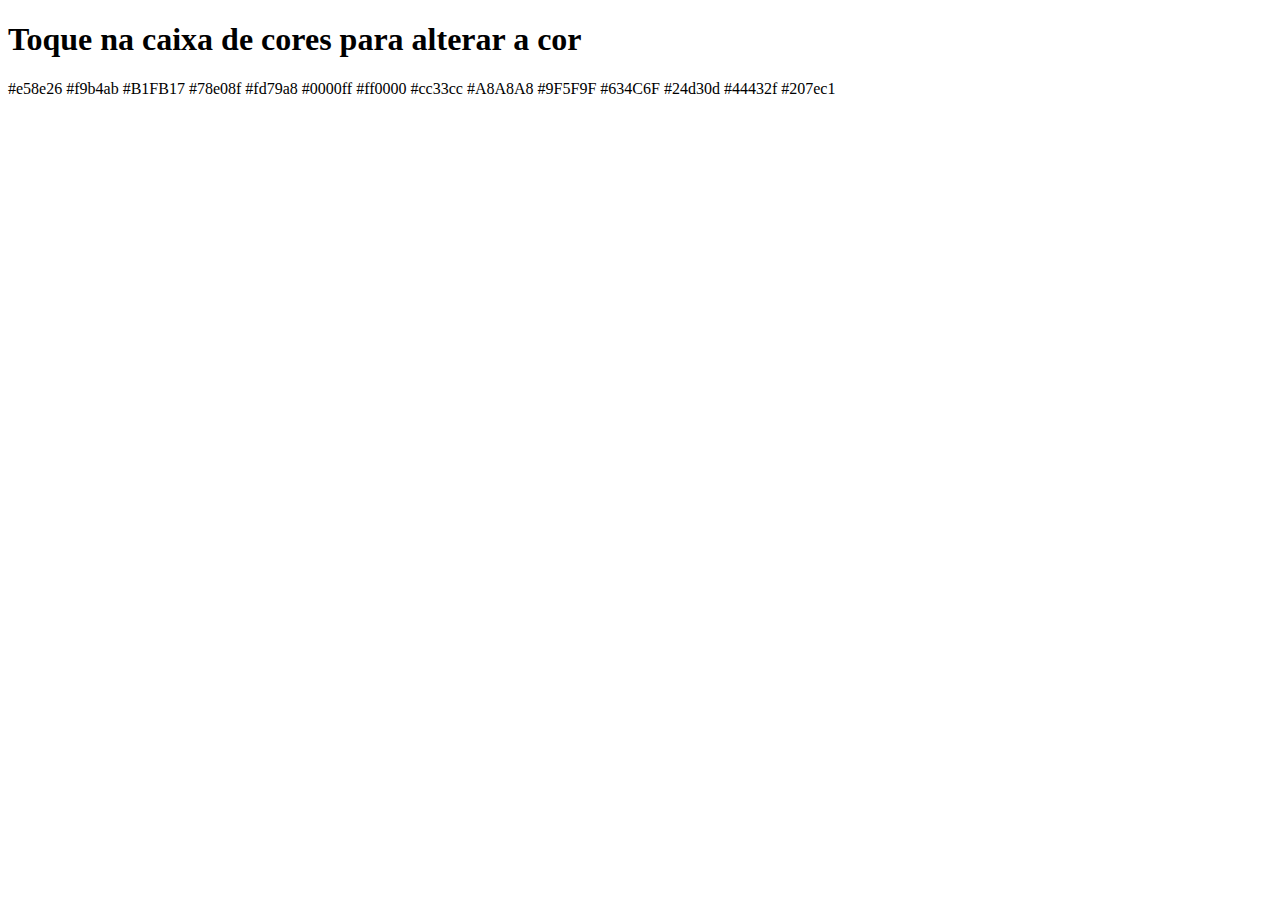
==== Tabela-Cores/Index.html @ 7a768fb8 "Add files via upload" ====
<!DOCTYPE html>
<html lang="pt-BR">
  
<head>
    <meta charset="UTF-8">
    <meta name="viewport" content=
        "width=device-width, initial-scale=1.0">
  
    <title>Background changer using JavaScript</title>
    <link rel="stylesheet" href="CSS/style.css">
</head>
  
<body>
    <h1>Toque na caixa de cores para alterar a cor</h1>
    <div>
        <a onclick="bgchange(id)" id="color1"> #e58e26</a>
        <a onclick="bgchange(id)" id="color2"> #f9b4ab</a>
        <a onclick="bgchange(id)" id="color3"> #B1FB17</a>
        <a onclick="bgchange(id)" id="color4"> #78e08f</a>
        <a onclick="bgchange(id)" id="color5"> #fd79a8</a>
        <a onclick="bgchange(id)" id="color6"> #0000ff</a>
        <a onclick="bgchange(id)" id="color7"> #ff0000</a>
        <a onclick="bgchange(id)" id="color8"> #cc33cc</a>
        <a onclick="bgchange(id)" id="color9"> #A8A8A8</a>
        <a onclick="bgchange(id)" id="color10"> #9F5F9F</a>
        <a onclick="bgchange(id)" id="color11"> #634C6F</a>
        <a onclick="bgchange(id)" id="color12"> #24d30d</a>
        <a onclick="bgchange(id)" id="color13"> #44432f</a>
        <a onclick="bgchange(id)" id="color14"> #207ec1</a>
    </div>
  
    <script src="JS/script.js"></script>
</body>
  
</html>
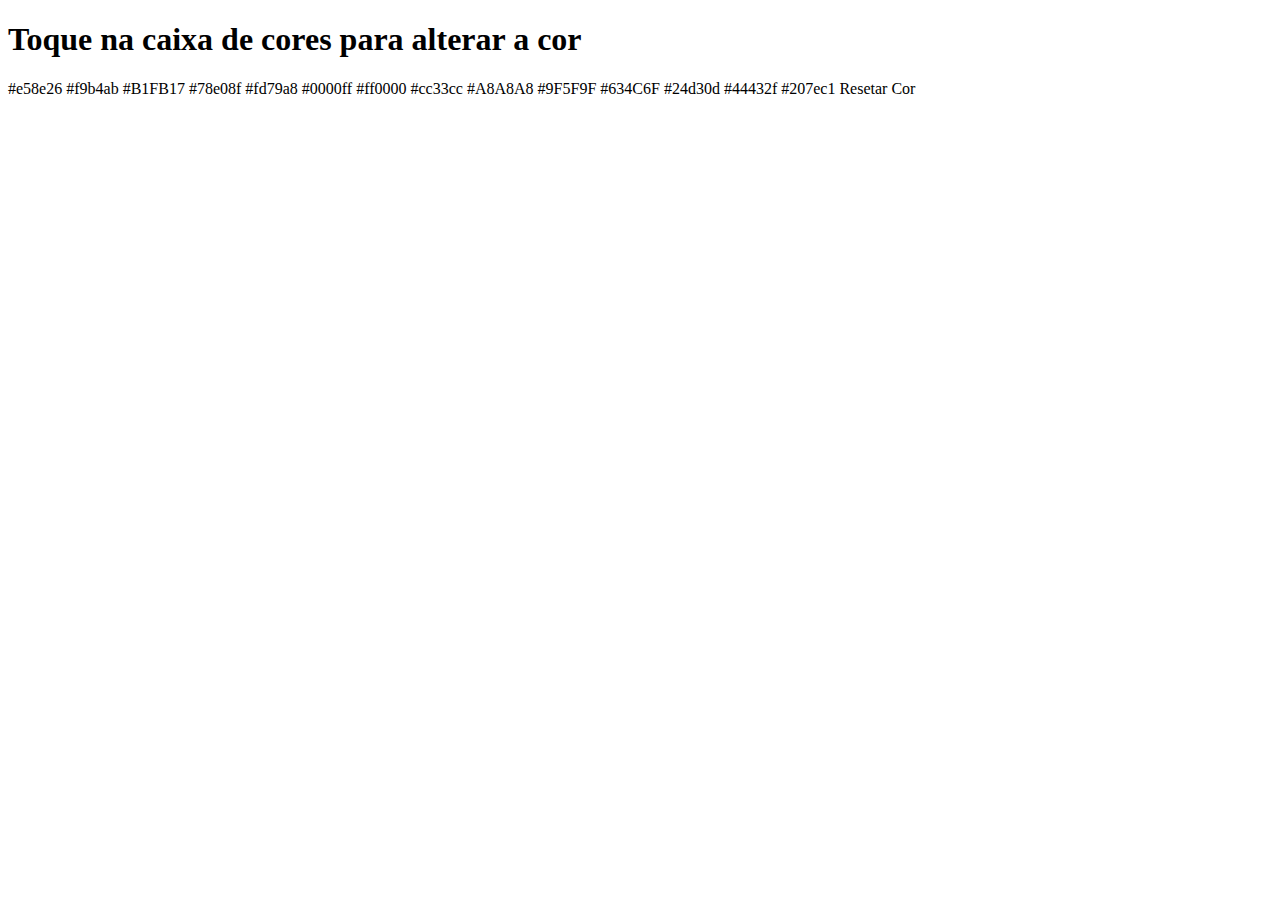
==== commit 235ad970: "Colocando css para palheta" ====
--- a/Tabela-Cores/Index.html
+++ b/Tabela-Cores/Index.html
@@ -27,6 +27,7 @@
         <a onclick="bgchange(id)" id="color12"> #24d30d</a>
         <a onclick="bgchange(id)" id="color13"> #44432f</a>
         <a onclick="bgchange(id)" id="color14"> #207ec1</a>
+        <a id="resetColor" onclick="resetBgColor()">Resetar Cor</a>
     </div>
   
     <script src="JS/script.js"></script>
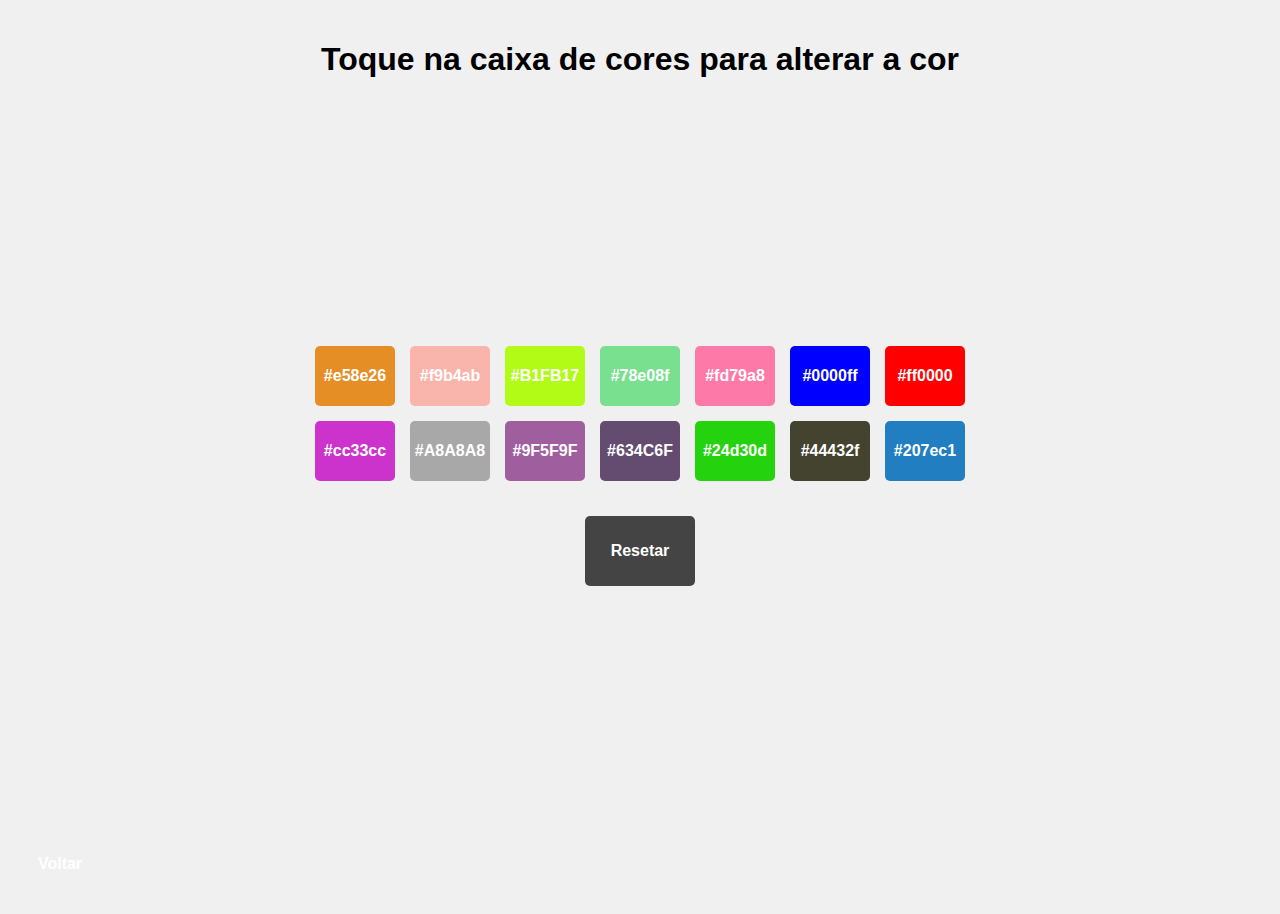
==== commit 09b35907: "CSS Pronto de caixa de cores" ====
--- a/Tabela-Cores/Index.html
+++ b/Tabela-Cores/Index.html
@@ -1,36 +1,31 @@
 <!DOCTYPE html>
 <html lang="pt-BR">
-  
 <head>
     <meta charset="UTF-8">
-    <meta name="viewport" content=
-        "width=device-width, initial-scale=1.0">
-  
+    <meta name="viewport" content="width=device-width, initial-scale=1.0">
     <title>Background changer using JavaScript</title>
     <link rel="stylesheet" href="CSS/style.css">
 </head>
-  
 <body>
     <h1>Toque na caixa de cores para alterar a cor</h1>
     <div>
-        <a onclick="bgchange(id)" id="color1"> #e58e26</a>
-        <a onclick="bgchange(id)" id="color2"> #f9b4ab</a>
-        <a onclick="bgchange(id)" id="color3"> #B1FB17</a>
-        <a onclick="bgchange(id)" id="color4"> #78e08f</a>
-        <a onclick="bgchange(id)" id="color5"> #fd79a8</a>
-        <a onclick="bgchange(id)" id="color6"> #0000ff</a>
-        <a onclick="bgchange(id)" id="color7"> #ff0000</a>
-        <a onclick="bgchange(id)" id="color8"> #cc33cc</a>
-        <a onclick="bgchange(id)" id="color9"> #A8A8A8</a>
-        <a onclick="bgchange(id)" id="color10"> #9F5F9F</a>
-        <a onclick="bgchange(id)" id="color11"> #634C6F</a>
-        <a onclick="bgchange(id)" id="color12"> #24d30d</a>
-        <a onclick="bgchange(id)" id="color13"> #44432f</a>
-        <a onclick="bgchange(id)" id="color14"> #207ec1</a>
-        <a id="resetColor" onclick="resetBgColor()">Resetar Cor</a>
+        <a onclick="bgchange(this.id)" id="color1">#e58e26</a>
+        <a onclick="bgchange(this.id)" id="color2">#f9b4ab</a>
+        <a onclick="bgchange(this.id)" id="color3">#B1FB17</a>
+        <a onclick="bgchange(this.id)" id="color4">#78e08f</a>
+        <a onclick="bgchange(this.id)" id="color5">#fd79a8</a>
+        <a onclick="bgchange(this.id)" id="color6">#0000ff</a>
+        <a onclick="bgchange(this.id)" id="color7">#ff0000</a>
+        <a onclick="bgchange(this.id)" id="color8">#cc33cc</a>
+        <a onclick="bgchange(this.id)" id="color9">#A8A8A8</a>
+        <a onclick="bgchange(this.id)" id="color10">#9F5F9F</a>
+        <a onclick="bgchange(this.id)" id="color11">#634C6F</a>
+        <a onclick="bgchange(this.id)" id="color12">#24d30d</a>
+        <a onclick="bgchange(this.id)" id="color13">#44432f</a>
+        <a onclick="bgchange(this.id)" id="color14">#207ec1</a>
+        <a id="resetColor" onclick="resetBgColor()">Resetar</a>
     </div>
-  
+    <a href="../index.html">Voltar</a>
     <script src="JS/script.js"></script>
 </body>
-  
-</html>+</html>
--- a/Tabela-Cores/CSS/style.css
+++ b/Tabela-Cores/CSS/style.css
@@ -0,0 +1,64 @@
+body {
+    font-family: Arial, sans-serif;
+    background-color: #f0f0f0;
+    margin: 0;
+    padding: 20px;
+}
+
+h1 {
+    text-align: center;
+    margin-bottom: 20px;
+}
+
+div {
+    display: flex;
+    flex-wrap: wrap;
+    justify-content: center;
+    gap: 15px; 
+    padding: 20%;
+}
+
+a {
+    display: inline-block;
+    width: 80px; /* Largura do "pincel" */
+    height: 60px; /* Altura do "pincel" */
+    border-radius: 5px;
+    cursor: pointer;
+    text-align: center;
+    line-height: 60px; /* Centraliza o texto verticalmente */
+    font-weight: bold;
+    color: white; /* Cor do texto */
+    text-decoration: none;
+}
+
+#color1 { background-color: #e58e26; }
+#color2 { background-color: #f9b4ab; }
+#color3 { background-color: #B1FB17; }
+#color4 { background-color: #78e08f; }
+#color5 { background-color: #fd79a8; }
+#color6 { background-color: #0000ff; }
+#color7 { background-color: #ff0000; }
+#color8 { background-color: #cc33cc; }
+#color9 { background-color: #A8A8A8; }
+#color10 { background-color: #9F5F9F; }
+#color11 { background-color: #634C6F; }
+#color12 { background-color: #24d30d; }
+#color13 { background-color: #44432f; }
+#color14 { background-color: #207ec1; }
+
+a:hover {
+    opacity: 0.8; /* Efeito de hover */
+}
+
+#resetColor {
+    font-family: 'Franklin Gothic Medium', 'Arial Narrow', Arial, sans-serif;
+    background-color: #444; 
+    color: white;
+    padding: 5px 15px;
+    border-radius: 5px;
+    margin-top: 20px;
+}
+
+#resetColor:hover {
+    opacity: 0.7;
+}
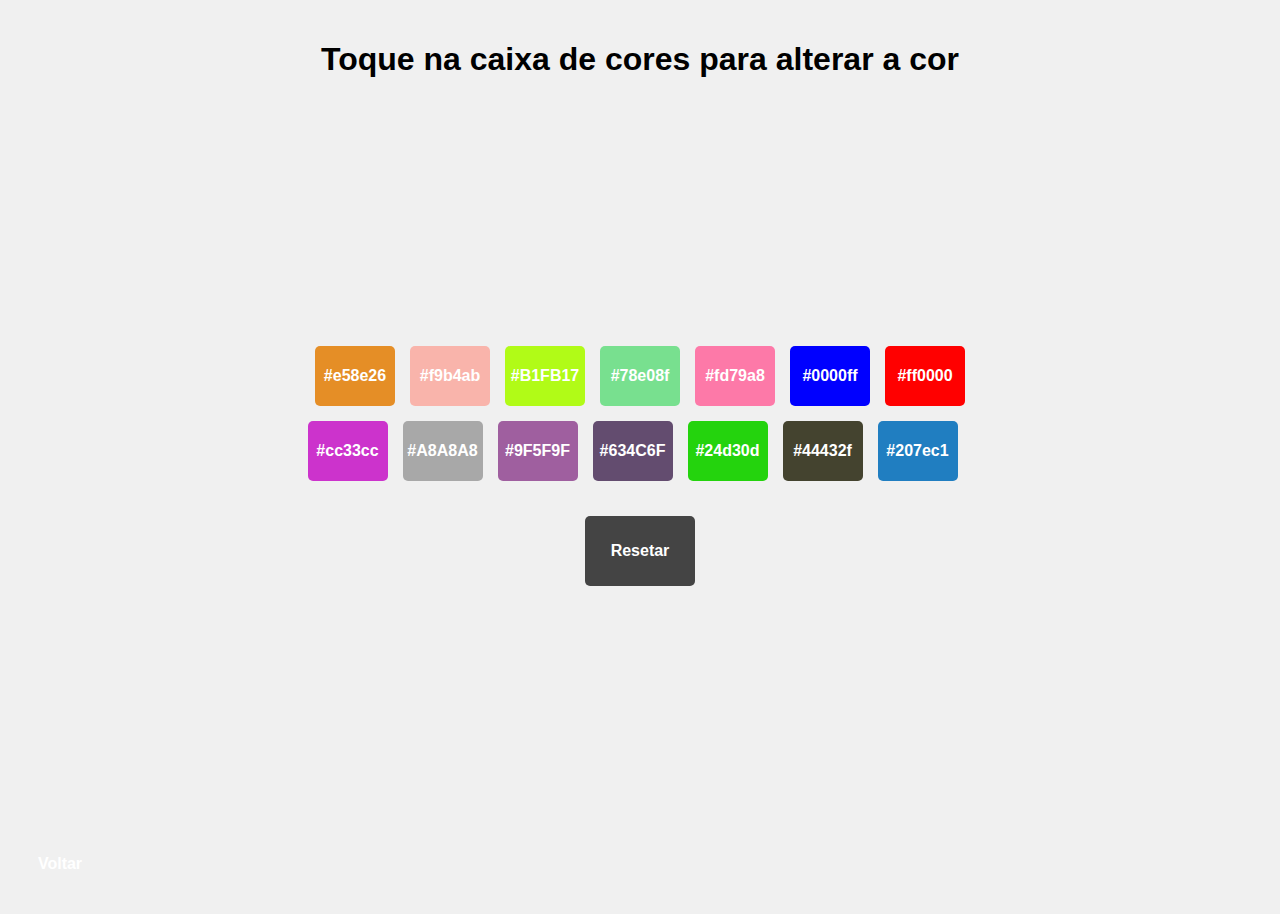
==== commit 1a5b34ee: "Update Index.html" ====
--- a/Tabela-Cores/Index.html
+++ b/Tabela-Cores/Index.html
@@ -22,7 +22,7 @@
         <a onclick="bgchange(this.id)" id="color11">#634C6F</a>
         <a onclick="bgchange(this.id)" id="color12">#24d30d</a>
         <a onclick="bgchange(this.id)" id="color13">#44432f</a>
-        <a onclick="bgchange(this.id)" id="color14">#207ec1</a>
+        <a onclick="bgchange(this.id)" id="color14">#207ec1</a><br>
         <a id="resetColor" onclick="resetBgColor()">Resetar</a>
     </div>
     <a href="../index.html">Voltar</a>
